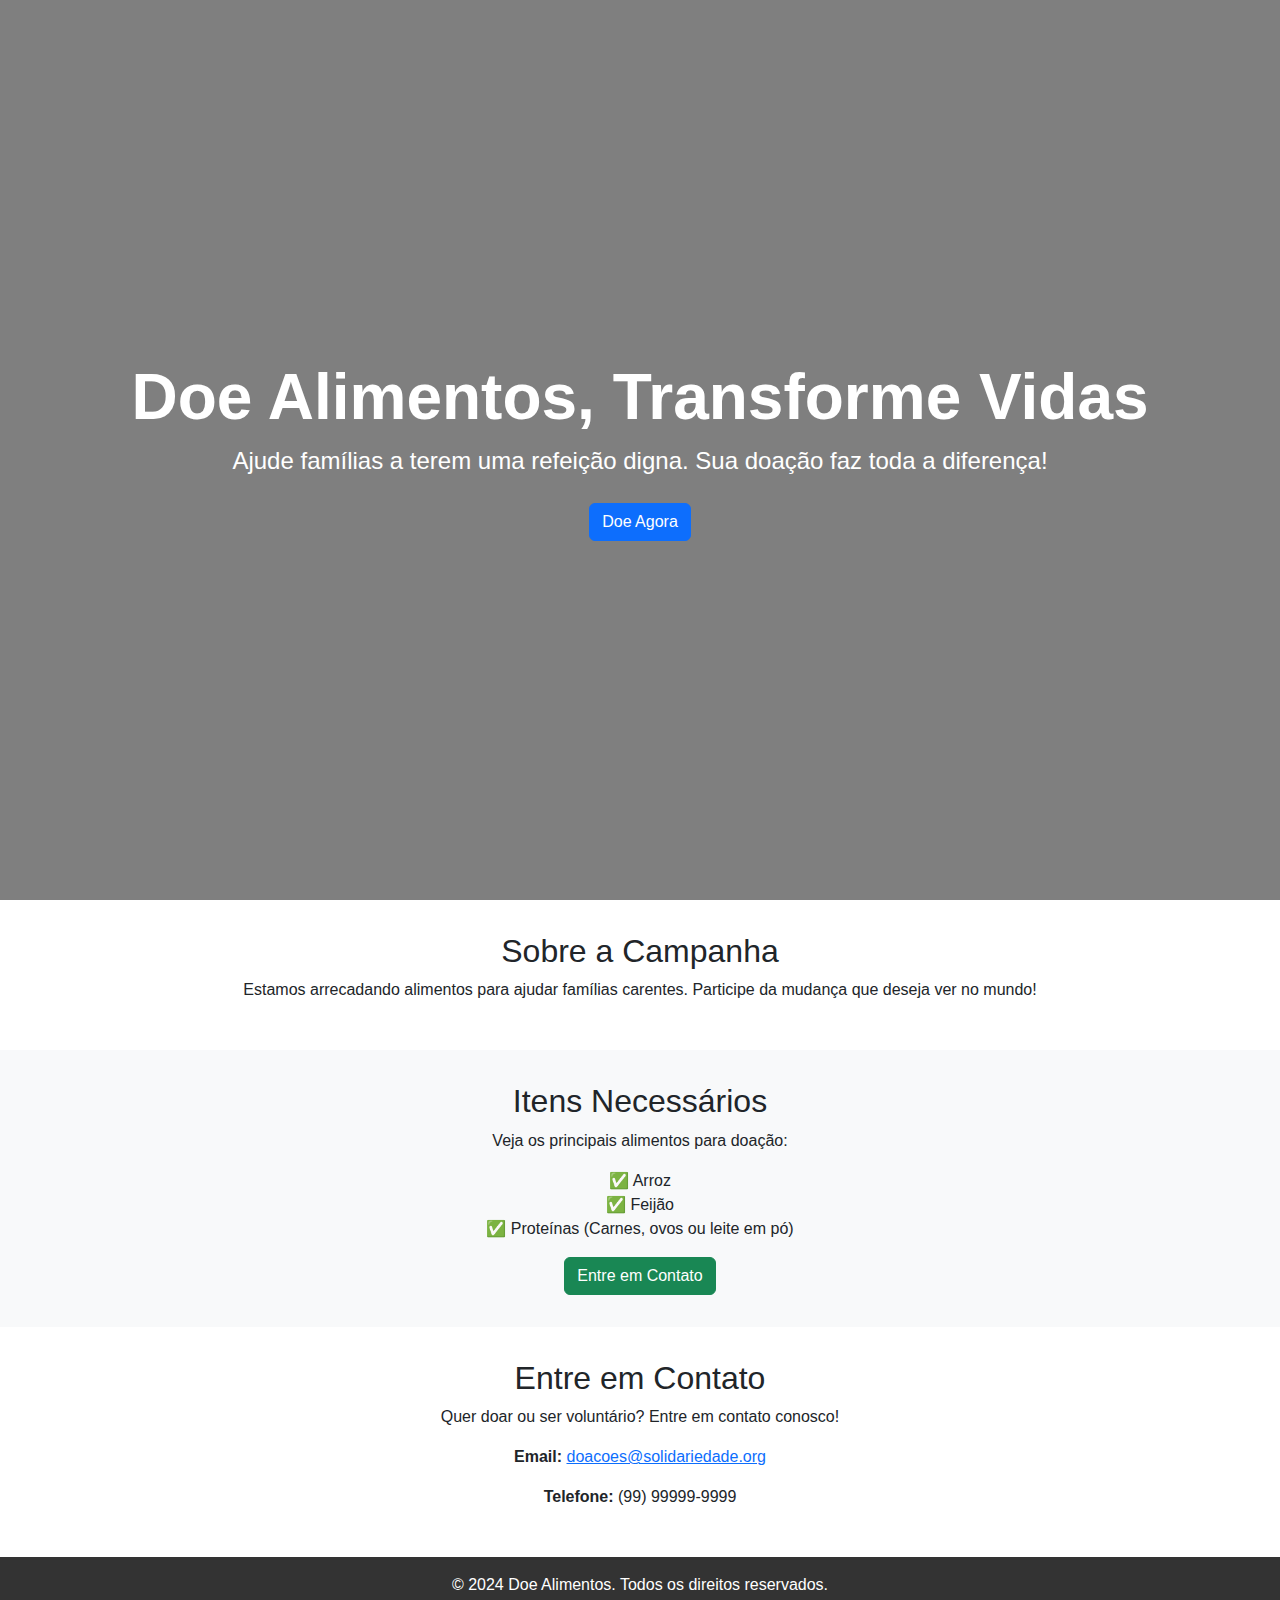
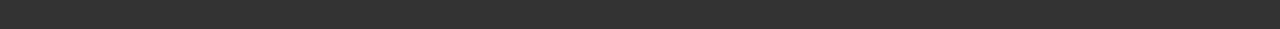
==== Front End Carlos Leandro.html @ 730fb3f9 "Add files via upload" ====
<!DOCTYPE html>
<html lang="pt-BR">
<head>
    <meta charset="UTF-8">
    <meta name="viewport" content="width=device-width, initial-scale=1.0">
    <title>Doe Alimentos - Solidariedade</title>
    <link href="https://cdn.jsdelivr.net/npm/bootstrap@5.3.0-alpha3/dist/css/bootstrap.min.css" rel="stylesheet">
    <style>
        body {
            font-family: Arial, sans-serif;
            margin: 0;
            padding: 0;
            overflow-x: hidden;
        }
        header {
            background: url('saiba-quais-sao-os-alimentos-mais-consumidos-pelos-brasileiros.jpg') no-repeat center center/cover;
            height: 100vh;
            display: flex;
            align-items: center;
            justify-content: center;
            text-align: center;
            color: white;
            position: relative;
        }
        header::before {
            content: "";
            position: absolute;
            top: 0;
            left: 0;
            width: 100%;
            height: 100%;
            background: rgba(0, 0, 0, 0.5);
            z-index: 1;
        }
        header .content {
            z-index: 2;
        }
        header h1 {
            font-size: 4rem;
            font-weight: bold;
        }
        header p {
            font-size: 1.5rem;
            margin-bottom: 1.5rem;
        }
        header a {
            font-size: 1.25rem;
            padding: 0.75rem 1.5rem;
            background: #007bff;
            color: white;
            text-decoration: none;
            border-radius: 5px;
            transition: 0.3s;
        }
        header a:hover {
            background: #0056b3;
        }
        section {
            padding: 2rem;
        }
        footer {
            background: #333;
            color: white;
            text-align: center;
            padding: 1rem 0;
        }
    </style>
</head>
<body>

    <!-- Cabeçalho -->
    <header>
        <div class="content">
            <h1>Doe Alimentos, Transforme Vidas</h1>
            <p>Ajude famílias a terem uma refeição digna. Sua doação faz toda a diferença!</p>
            <a href="#donate" class="btn btn-primary">Doe Agora</a>
        </div>
    </header>

    <!-- Seção Sobre -->
    <section id="about" class="text-center">
        <h2>Sobre a Campanha</h2>
        <p>Estamos arrecadando alimentos para ajudar famílias carentes. Participe da mudança que deseja ver no mundo!</p>
    </section>

    <!-- Seção de Itens Necessários -->
    <section id="donate" style="background-color: #f8f9fa;" class="text-center">
        <h2>Itens Necessários</h2>
        <p>Veja os principais alimentos para doação:</p>
        <ul class="list-unstyled">
            <li>✅ Arroz</li>
            <li>✅ Feijão</li>
            <li>✅ Proteínas (Carnes, ovos ou leite em pó)</li>
        </ul>
        <a href="#contact" class="btn btn-success">Entre em Contato</a>
    </section>

    <!-- Contato -->
    <section id="contact" class="text-center">
        <h2>Entre em Contato</h2>
        <p>Quer doar ou ser voluntário? Entre em contato conosco!</p>
        <p><strong>Email:</strong> <a href="mailto:doacoes@solidariedade.org">doacoes@solidariedade.org</a></p>
        <p><strong>Telefone:</strong> (99) 99999-9999</p>
    </section>

    <!-- Rodapé -->
    <footer>
        <p>&copy; 2024 Doe Alimentos. Todos os direitos reservados.</p>
    </footer>

    <script src="https://cdn.jsdelivr.net/npm/bootstrap@5.3.0-alpha3/dist/js/bootstrap.bundle.min.js"></script>
</body>
</html>
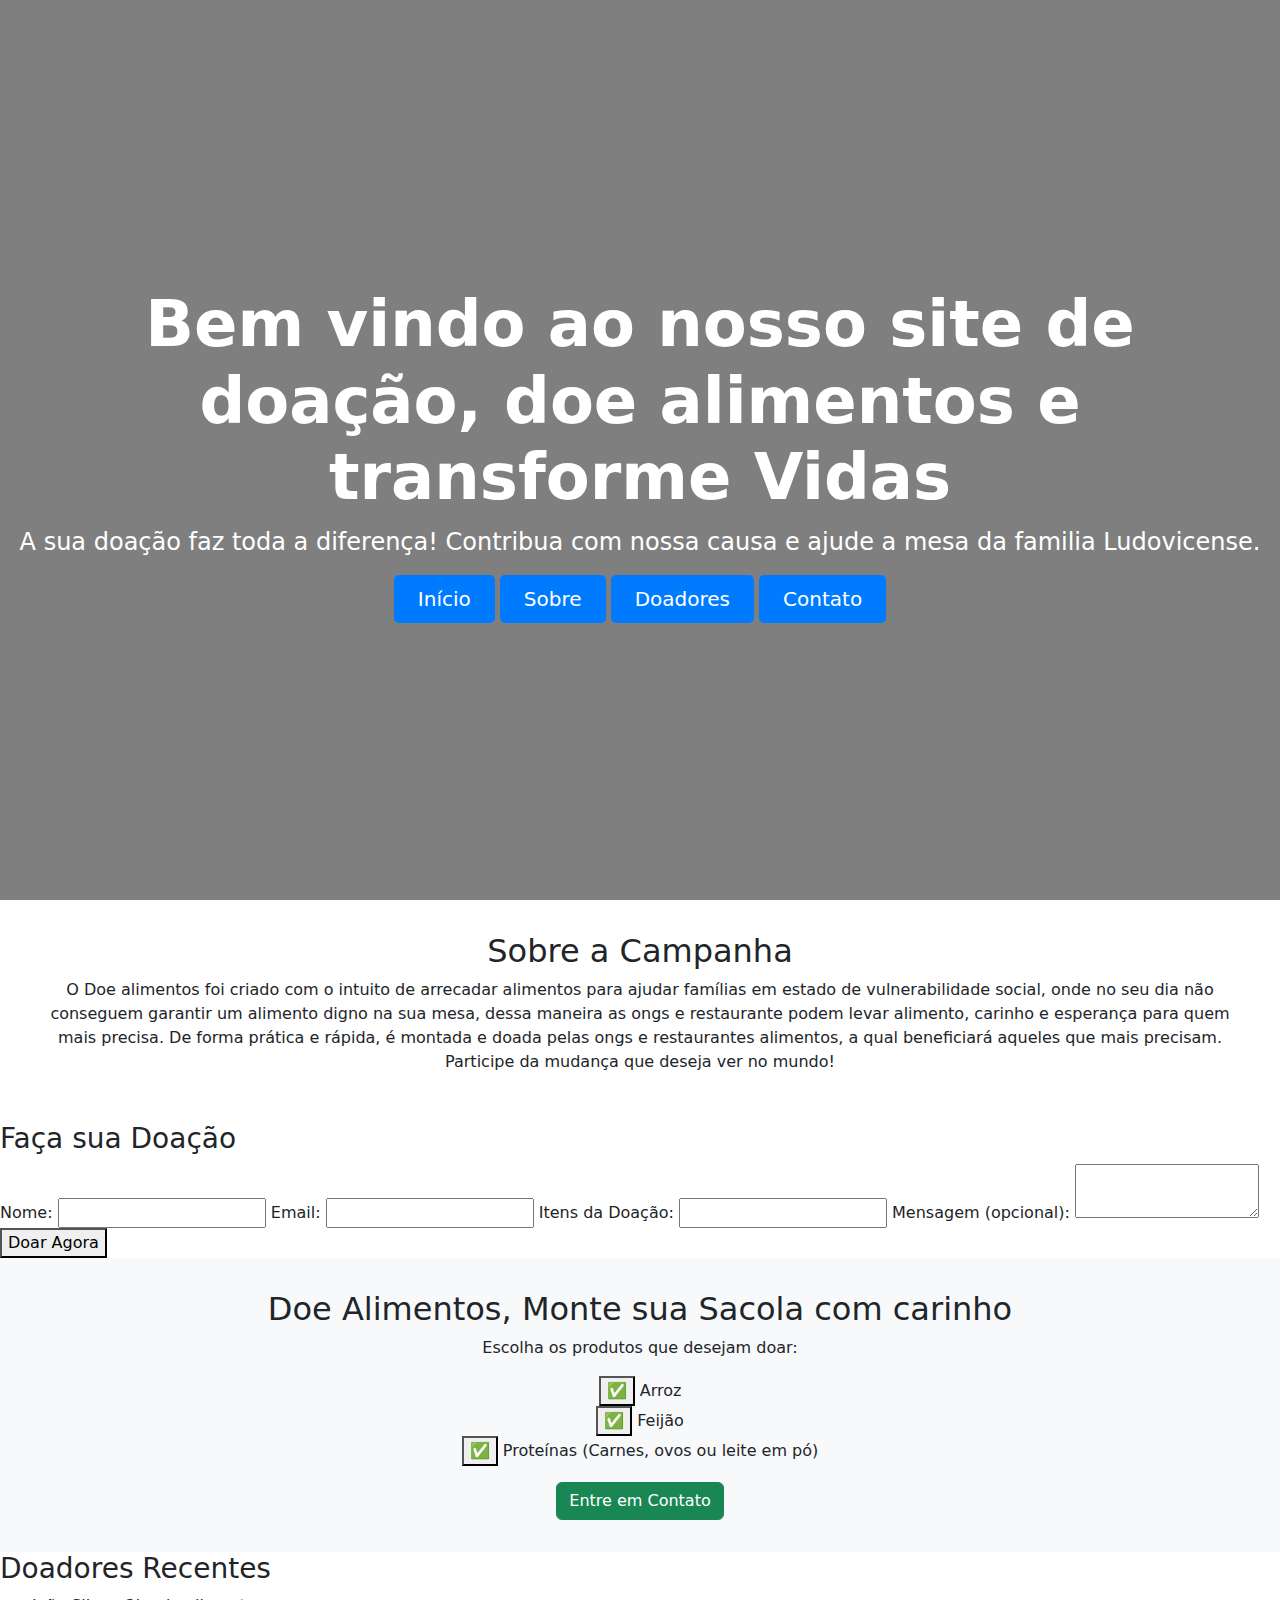
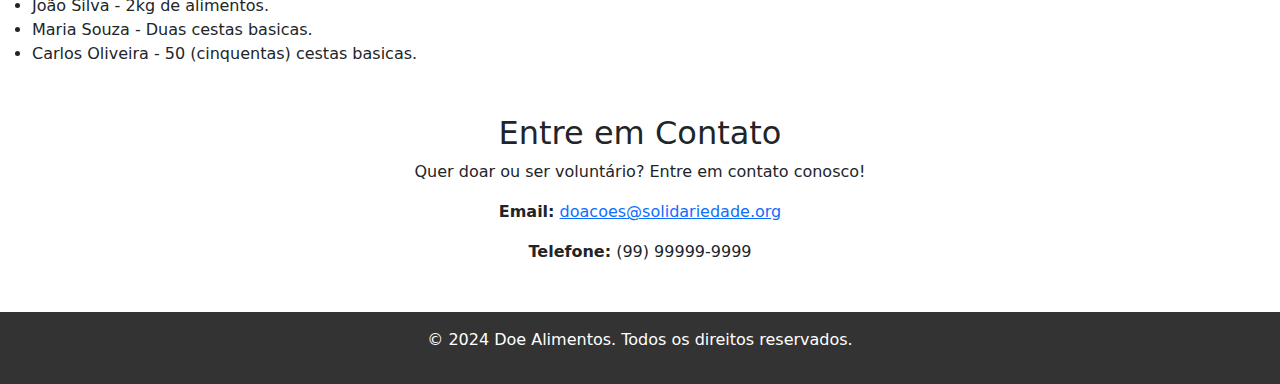
==== commit 1f0e875d: "Atualizações no HTML, com os acréscimos das áreas de login e históricos do doadores de alimentos." ====
--- a/Front End Carlos Leandro.html
+++ b/Front End Carlos Leandro.html
@@ -7,10 +7,13 @@
     <link href="https://cdn.jsdelivr.net/npm/bootstrap@5.3.0-alpha3/dist/css/bootstrap.min.css" rel="stylesheet">
     <style>
         body {
-            font-family: Arial, sans-serif;
+            background-image: url(''); 
+            background-size: cover; 
+            background-position: center; 
+            background-repeat: no-repeat;
             margin: 0;
             padding: 0;
-            overflow-x: hidden;
+            height: 100vh;
         }
         header {
             background: url('saiba-quais-sao-os-alimentos-mais-consumidos-pelos-brasileiros.jpg') no-repeat center center/cover;
@@ -71,29 +74,65 @@
     <!-- Cabeçalho -->
     <header>
         <div class="content">
-            <h1>Doe Alimentos, Transforme Vidas</h1>
-            <p>Ajude famílias a terem uma refeição digna. Sua doação faz toda a diferença!</p>
-            <a href="#donate" class="btn btn-primary">Doe Agora</a>
+            <h1>Bem vindo ao nosso site de doação, doe alimentos e transforme Vidas</h1>
+            <p>A sua doação faz toda a diferença! Contribua com nossa causa e ajude a mesa da familia Ludovicense.</p>
+            <nav>
+                <a href="#home">Início</a>
+                <a href="#sobre">Sobre</a>
+                <a href="#doadores">Doadores</a>
+                <a href="#contato">Contato</a>
+            </nav>        
         </div>
     </header>
 
     <!-- Seção Sobre -->
     <section id="about" class="text-center">
         <h2>Sobre a Campanha</h2>
-        <p>Estamos arrecadando alimentos para ajudar famílias carentes. Participe da mudança que deseja ver no mundo!</p>
+        <p>O Doe alimentos foi criado com o intuito de arrecadar alimentos para ajudar famílias em estado de vulnerabilidade social, onde no seu dia não conseguem garantir um alimento digno na sua mesa, dessa maneira as ongs e restaurante podem levar alimento, carinho e esperança para quem mais precisa. De forma prática e rápida, é montada e doada pelas ongs e restaurantes alimentos, a qual beneficiará aqueles que mais precisam. Participe da mudança que deseja ver no mundo!</p>
     </section>
+
+    <!-- Formulário de Doação -->
+    <div class="donor-form">
+        <h3>Faça sua Doação</h3>
+        <form action="#" method="POST">
+            <label for="nome">Nome:</label>
+            <input type="text" id="nome" name="nome" required>
+                    
+            <label for="email">Email:</label>
+            <input type="email" id="email" name="email" required>
+                    
+            <label for="itens da doacao">Itens da Doação:</label>
+            <input type="number" id="number" name="number" required>
+                    
+            <label for="mensagem">Mensagem (opcional):</label>
+            <textarea id="mensagem" name="mensagem"></textarea>
+                    
+            <button type="submit">Doar Agora</button>
+        </form>
+    </div>
 
     <!-- Seção de Itens Necessários -->
     <section id="donate" style="background-color: #f8f9fa;" class="text-center">
-        <h2>Itens Necessários</h2>
-        <p>Veja os principais alimentos para doação:</p>
+        <h2>Doe Alimentos, Monte sua Sacola com carinho</h2>
+        <p>Escolha os produtos que desejam doar:</p>
         <ul class="list-unstyled">
-            <li>✅ Arroz</li>
-            <li>✅ Feijão</li>
-            <li>✅ Proteínas (Carnes, ovos ou leite em pó)</li>
+            <li><button type="submit">✅</button> Arroz</li>
+            <li><button type="submit">✅</button> Feijão</li>
+            <li><button type="submit">✅</button> Proteínas (Carnes, ovos ou leite em pó)</li>
         </ul>
         <a href="#contact" class="btn btn-success">Entre em Contato</a>
     </section>
+
+    <!-- Lista de Doadores -->
+    <div class="donors-list">
+        <h3>Doadores Recentes</h3>
+        <ul>
+            <li>João Silva - 2kg de alimentos.</li>
+            <li>Maria Souza - Duas cestas basicas.</li>
+            <li>Carlos Oliveira - 50 (cinquentas) cestas basicas.</li>
+            <!-- Adicione mais doadores conforme necessário -->
+        </ul>
+    </div>
 
     <!-- Contato -->
     <section id="contact" class="text-center">
